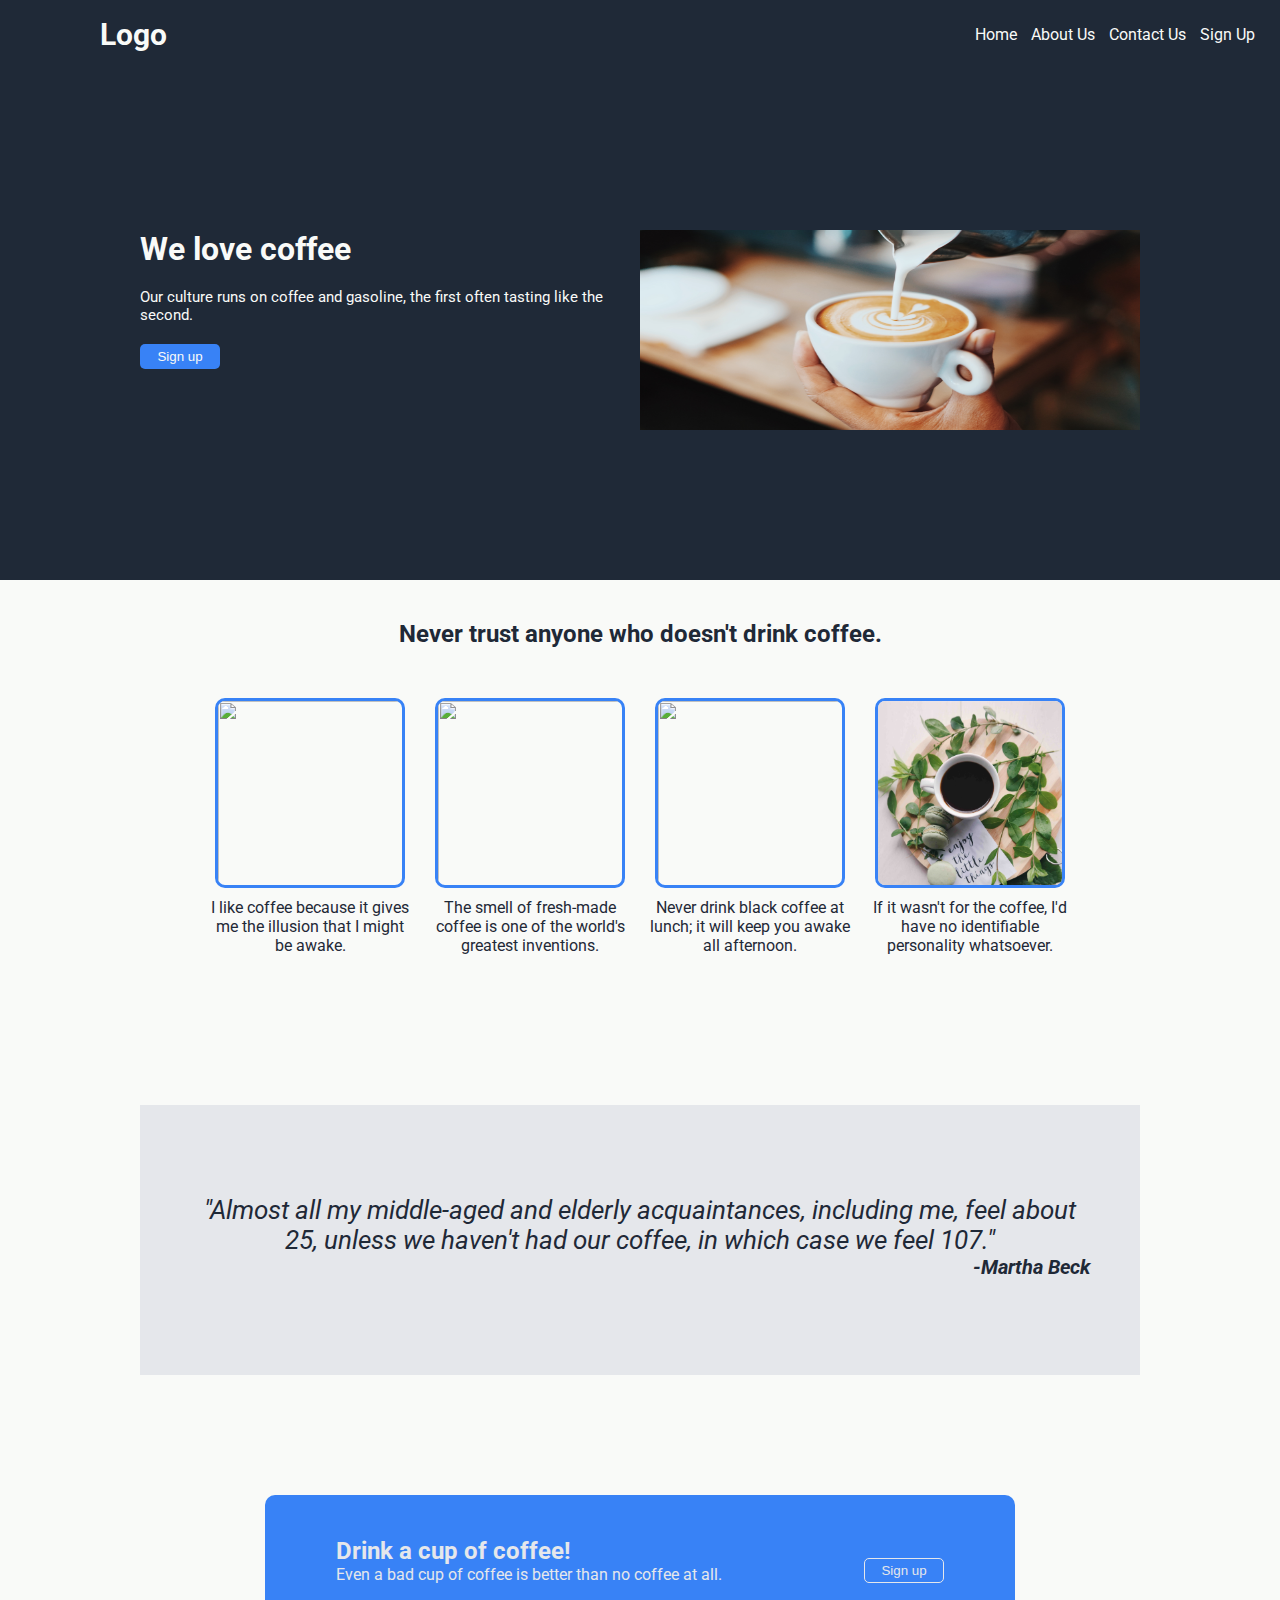
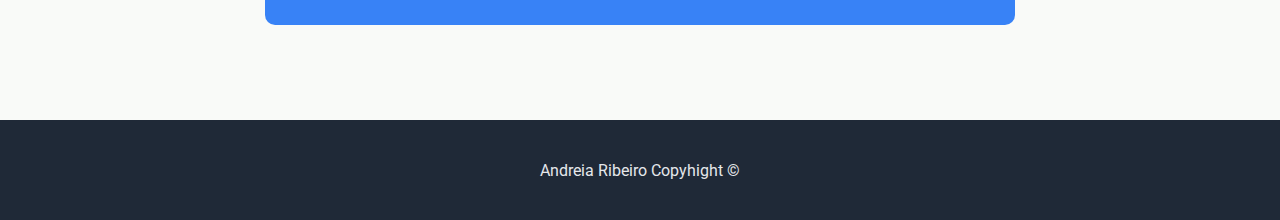
==== index.html @ 8df7aaa2 "Initial commit" ====
<!DOCTYPE html>
<html lang="en">

<head>
    <meta charset="UTF-8">
    <meta http-equiv="X-UA-Compatible" content="IE=edge">
    <meta name="viewport" content="width=device-width, initial-scale=1.0">
    <link rel="preconnect" href="https://fonts.googleapis.com">
    <link rel="preconnect" href="https://fonts.gstatic.com" crossorigin>
    <link
        href="https://fonts.googleapis.com/css2?family=Roboto:ital,wght@0,100;0,400;0,500;0,700;0,900;1,400&display=swap"
        rel="stylesheet">
    <link rel="stylesheet" href="styles.css">
    <title>Main CSS Project</title>
</head>

<body>
    <nav>
        <a href="index.html">
            <label class="logo">Logo</label>
        </a>
        <ul>
            <a class="active" href="index.html">Home</a>
            <a class="active" href="./pages/about.html">About Us</a>
            <a class="active" href="./pages/contactus.html">Contact Us</a>
            <a class="active" href="./pages/signup.html">Sign Up</a>
        </ul>
    </nav>
    <div class="container1">
        <div class="left-section">
            <h1>We love coffee</h1>
            <P>Our culture runs on coffee and gasoline, the first often tasting like the second.</P>
            <a href="./pages/signup.html">
                <button type="button">Sign up</button>
            </a>
        </div>
        <div class="right-section">
            <img src="./images/coffee_1.jpg" alt="">
        </div>
    </div>
    <div class="container2">
        <h2>Never trust anyone who doesn't drink coffee.</h2>
        <div class="boxes">
            <div class="box">
                <img src="./images/coffee_2.png" alt="">
                <div>
                    <p>I like coffee because it gives me the illusion that I might be awake.</p>
                </div>
            </div>
            <div class="box">
                <img src="./images/coffee_3.png" alt="">
                <div>
                    <p>The smell of fresh-made coffee is one of the world's greatest inventions.</p>
                </div>
            </div>
            <div class="box">
                <img src="./images/coffee_4.png" alt="">
                <div>
                    <p>Never drink black coffee at lunch; it will keep you awake all afternoon.</p>
                </div>
            </div>
            <div class="box">
                <img src="./images/coffee_5.png" alt="">
                <div>
                    <p>If it wasn't for the coffee, I'd have no identifiable personality whatsoever.</p>
                </div>
            </div>
        </div>
    </div>
    <div class="container3">
        <div class="quote-box">
            <div class="quote">
                <p> "Almost all my middle-aged and elderly acquaintances, including me, feel about 25, unless we haven't
                    had our coffee, in which case we feel 107." </p>
                <div class="thor">
                    <p>-Martha Beck</p>
                </div>
            </div>
        </div>
    </div>
    <div class="container4">
        <div class="signup">
            <div>
                <h2>Drink a cup of coffee!</h2>
                <p>Even a bad cup of coffee is better than no coffee at all.</p>
            </div>
            <div>
                <a href="./pages/signup.html">
                    <button>Sign up</button>
                </a>
            </div>
        </div>
    </div>
    </div>
    <footer>
        <p>Andreia Ribeiro Copyhight ©</p>
    </footer>
</body>

</html>
---- styles.css ----
*{
    padding: 0;
    margin: 0;
    text-decoration: none;
    list-style: none;
    box-sizing: border-box;
}

body {
    font-family: 'Roboto', sans-serif;
}

nav {
    background-color: #1F2937;
    height: 80px;
    width: 100%;
    
}
img {
  width: 60%;
  margin: auto;
  display: block;

}
label.logo {
    color: #F9FAF8;
    font-size: 30px;
    padding: 0 100px;
    font-weight: bold;
    line-height: 70px;
    cursor: pointer;
}
label.logo:hover {
    font-size: 35px;
   
}
nav ul{
    float: right;
    margin-right: 20px;
    cursor: pointer;
}

nav ul li a{
    color: #7acc29;
    font-size: 17px;
    
}

a.active {
    color: #F9FAF8;
    display: inline-block;
    margin: 0 5px;
    line-height: 70px;
    
}

 a:hover {
    font-size: 17px;
    color: #3882F6;
    
}

.container1 {
    display: flex;
    width: 100%;
    height: 500px;
    background-color: #1F2937;
    padding: 30px;
    justify-content: center;
    align-items: center;
    margin:0 auto;
   
 
}

.left-section {
    width: 500px;
    height: 200px;
    color: #F9FAF8;
    margin-left: 100px;
    text-align: left;
    margin:0px;
  
   
}

.left-section p {
    margin-top: 20px; 
    font-size: 15px;
    
}
.left-section h1{
    line-height: normal;
}

.left-section button {
    background-color: #3882F6;
    border-radius: 5px;
    width: 80px;
    height: 25px;
    color: #F9FAF8;
    border: none;
    margin-top: 20px; 
    cursor: pointer;
}

.left-section button:hover{
    background-color: #1F2937;
    border: 1px solid #E5E7EB;
   
}
.right-section {
    /* border: 10px solid #8f1761; */
     width: 500px;
     height: 200px;
     /* flex: 1; */
     margin-right: 100px;   
     margin:0px;
        
}

.right-section img{
    width: 500px;
    height: 200px;
}


.container2 {
    background: #F9FAF8; 
    text-align: center;
    height: 500px;
    
   
}
.container2 p {
    margin-top: 10px;
}
.container2 h2 {
    color: #1F2937;
    padding: 40px;
}
.boxes {
    display: flex;
    justify-content: center;
}
.box{
    width: 200px;
    margin: 10px;
    color: #1F2937;
}
.box img{
    border: 3px solid #3882F6;
    border-radius: 10px;
    width: 190px;
    height: 190px;
}

.container3 {
    background-color: #F9FAF8;
    width: 100%;
    height: 320px;
    display: flex;
    justify-content: center;
    align-items: center;
    
}
  .quote {
    background-color: #E5E7EB;
    width: 1000px;
    height: 270px;
    text-align: center;
    padding: 90px 50px;
    font-size: 26px;
    color: #1F2937;
    font-style: italic;
       
  }

  .thor{
    font-weight: bold;
    text-align: right;
    font-size: 20px;
  }


  .container4 {
    background-color: #F9FAF8;
    width: 100%;
    height: 320px;
    display: flex;
    justify-content: center;
    align-items: center;
   
  }

  .signup {
    background-color: #3882F6;
    border-radius: 10px;
    width: 750px;
    height: 130px;
    display: flex;
    justify-content: space-around;
    align-items: center;
    color: #E5E7EB;
   

  }
  .container4 button{
    background-color: #3882F6;
    border-radius: 5px ;
    border: 1px solid #E5E7EB;
    width: 80px;
    height: 25px;
    color: #E5E7EB;
    margin-top: 20px;
    cursor: pointer;
  }
  .container4 button:hover {
    background-color: #E5E7EB;;
    color: #3882F6;
  }

footer {
    background-color: #1F2937;
    height: 100px;
    width: 100%;
    color: #E5E7EB;
    display: flex;
    justify-content: center;
    align-items: center;
    

}
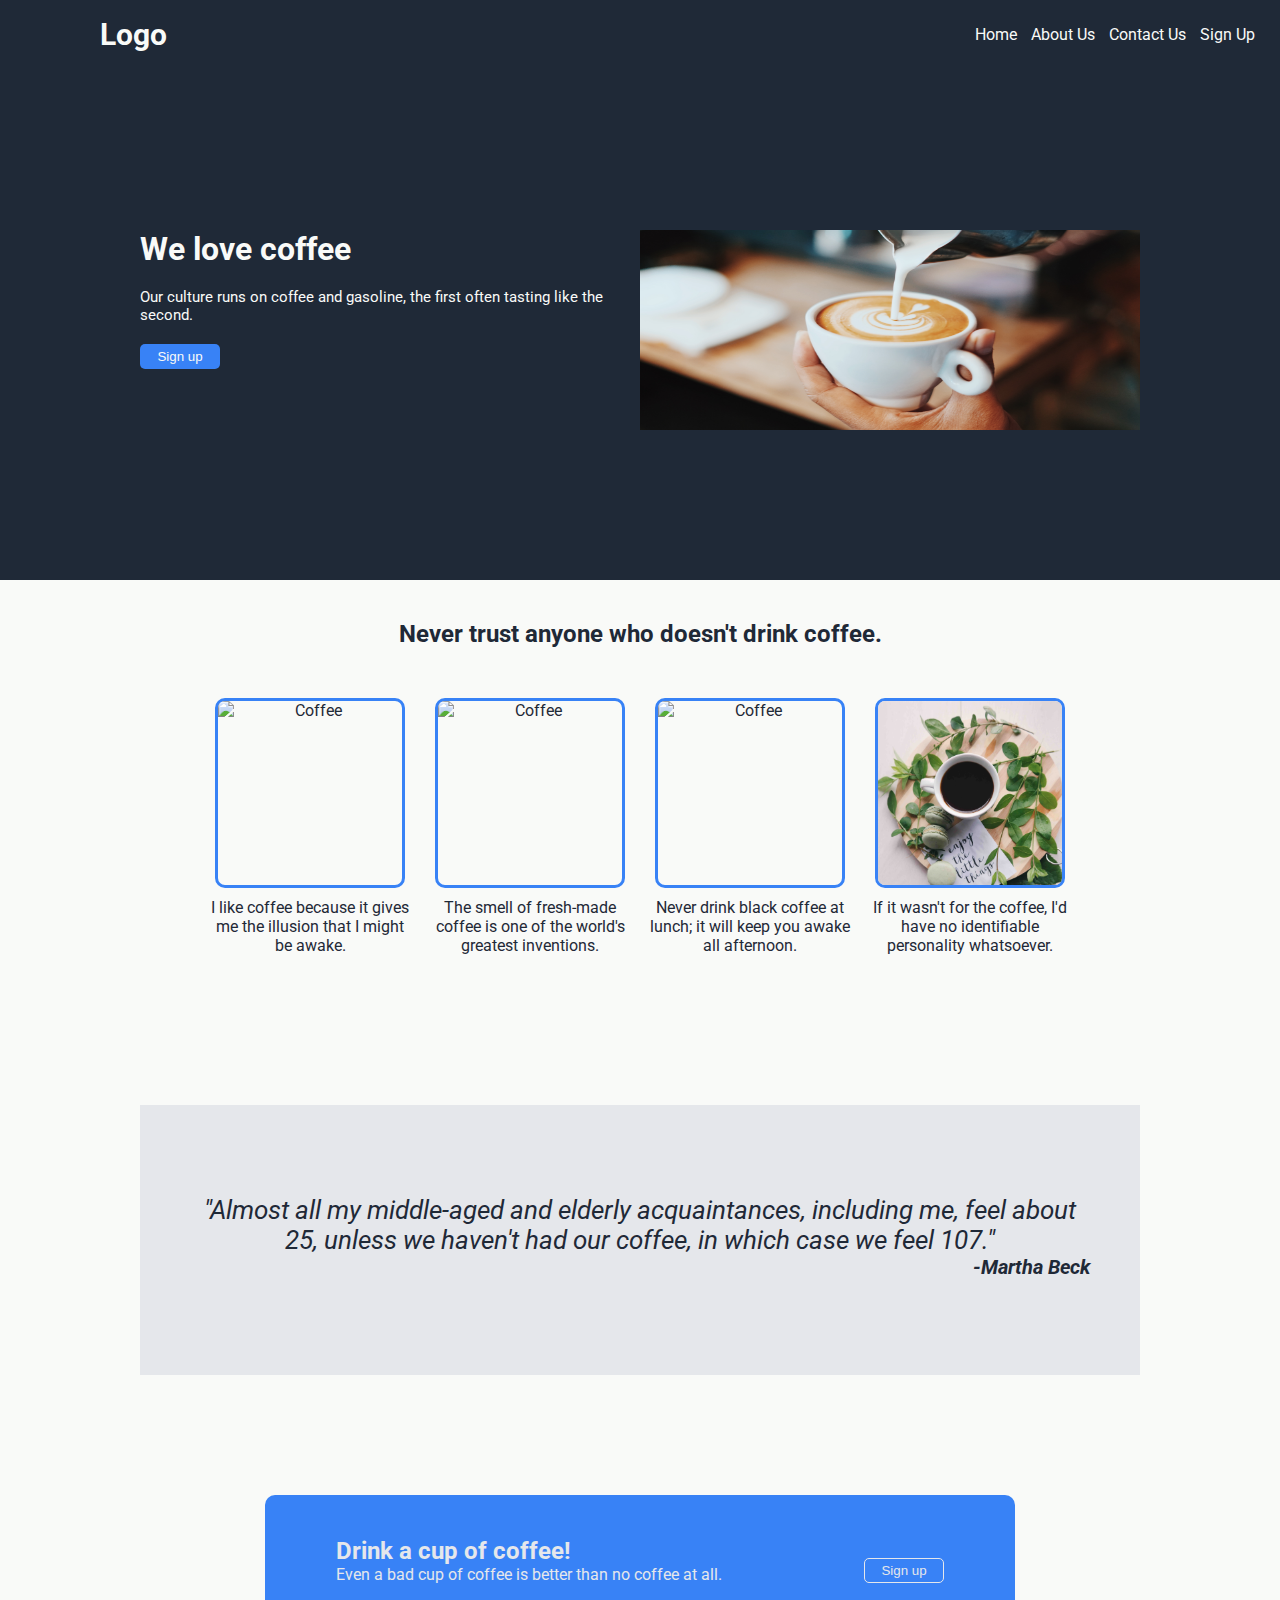
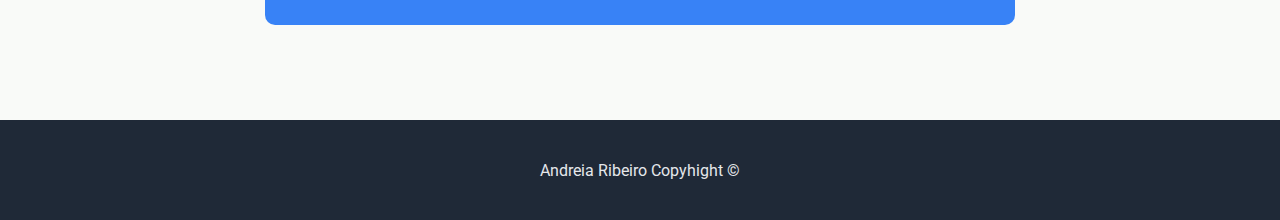
==== commit d172ea45: "images" ====
--- a/index.html
+++ b/index.html
@@ -35,32 +35,32 @@
             </a>
         </div>
         <div class="right-section">
-            <img src="./images/coffee_1.jpg" alt="">
+            <img src="./images/coffee_1.jpg" alt="Coffee">
         </div>
     </div>
     <div class="container2">
         <h2>Never trust anyone who doesn't drink coffee.</h2>
         <div class="boxes">
             <div class="box">
-                <img src="./images/coffee_2.png" alt="">
+                <img src="./images/coffee_2.png" alt="Coffee">
                 <div>
                     <p>I like coffee because it gives me the illusion that I might be awake.</p>
                 </div>
             </div>
             <div class="box">
-                <img src="./images/coffee_3.png" alt="">
+                <img src="./images/coffee_3.png" alt="Coffee">
                 <div>
                     <p>The smell of fresh-made coffee is one of the world's greatest inventions.</p>
                 </div>
             </div>
             <div class="box">
-                <img src="./images/coffee_4.png" alt="">
+                <img src="./images/coffee_4.png" alt="Coffee">
                 <div>
                     <p>Never drink black coffee at lunch; it will keep you awake all afternoon.</p>
                 </div>
             </div>
             <div class="box">
-                <img src="./images/coffee_5.png" alt="">
+                <img src="./images/coffee_5.png" alt="Coffee">
                 <div>
                     <p>If it wasn't for the coffee, I'd have no identifiable personality whatsoever.</p>
                 </div>
